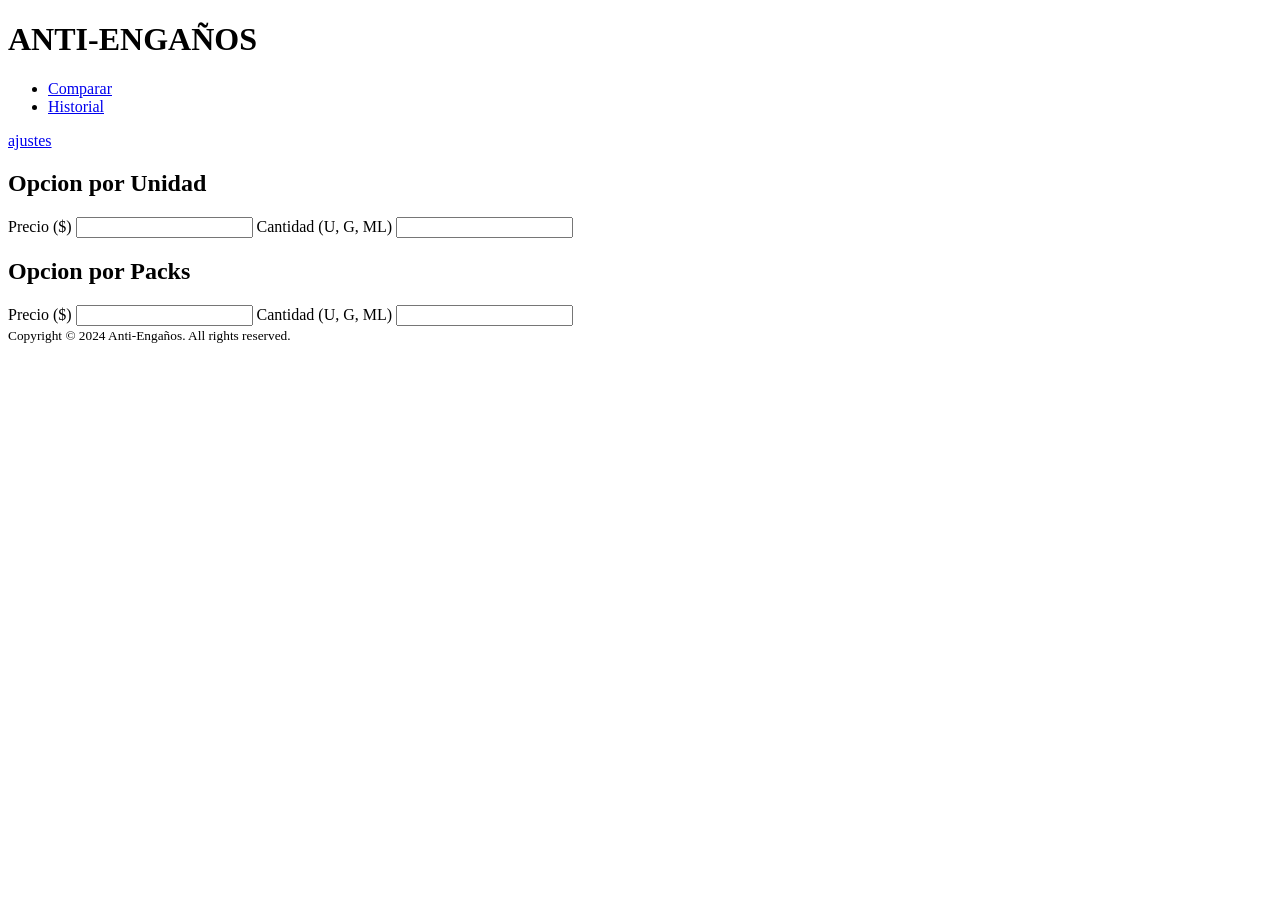
==== page/index.html @ ad062954 "Se empezo con la estructura, falta hacer detalles" ====
<!DOCTYPE html>
<html lang="en">
<head>
    <meta charset="UTF-8">
    <meta name="viewport" content="width=device-width, initial-scale=1.0">
    <title>Document</title>
</head>
<body>
    <!-- CABEZERA DE LA PÁGINA -->
    <header>
        <h1 class="titulo-principal">
            ANTI-ENGAÑOS
        </h1>
        <!-- BARRA DE NAVEGACIÓN -->
        <nav class="barra-nav">
            <ul>
                <li><a href="#">Comparar</a></li>
                <li><a href="#">Historial</a></li>
            </ul>
            <div class="ajustes">
                <a href="#">ajustes</a>
            </div>
        </nav>
    </header>
    <main>
        <!-- SECCIÓN PRINCIPAL DE LA PÁGINA -->
        <section class="comparador">

            <article class="opcionA">
                <h2>Opcion por Unidad</h2>
                <div>
                    <label for="precio-a">Precio ($)</label>
                    <input type="number" id="precio-a">
                    <label for="cantidad-a">Cantidad (U, G, ML)</label>
                    <input type="number" id="cantidad-a">
                </div>
    
            </article>
            <article class="opcionB">
                <h2>Opcion por Packs</h2>
                <div>
                    <label for="precio-b">Precio ($)</label>
                    <input type="number" id="precio-b">
                    <label for="cantidad-b">Cantidad (U, G, ML)</label>
                    <input type="number" id="cantidad-b">
                </div>
            </article>
        </section>
        <!-- SECCIÓN DECORATIVA -->
        <div class="text-decorativo">
            
        </div>
    </main>
    <!-- PIE DE PÁGINA -->
    <footer>
        <small>Copyright © 2024 Anti-Engaños. All rights reserved.</small>
    </footer>
</body>
</html>
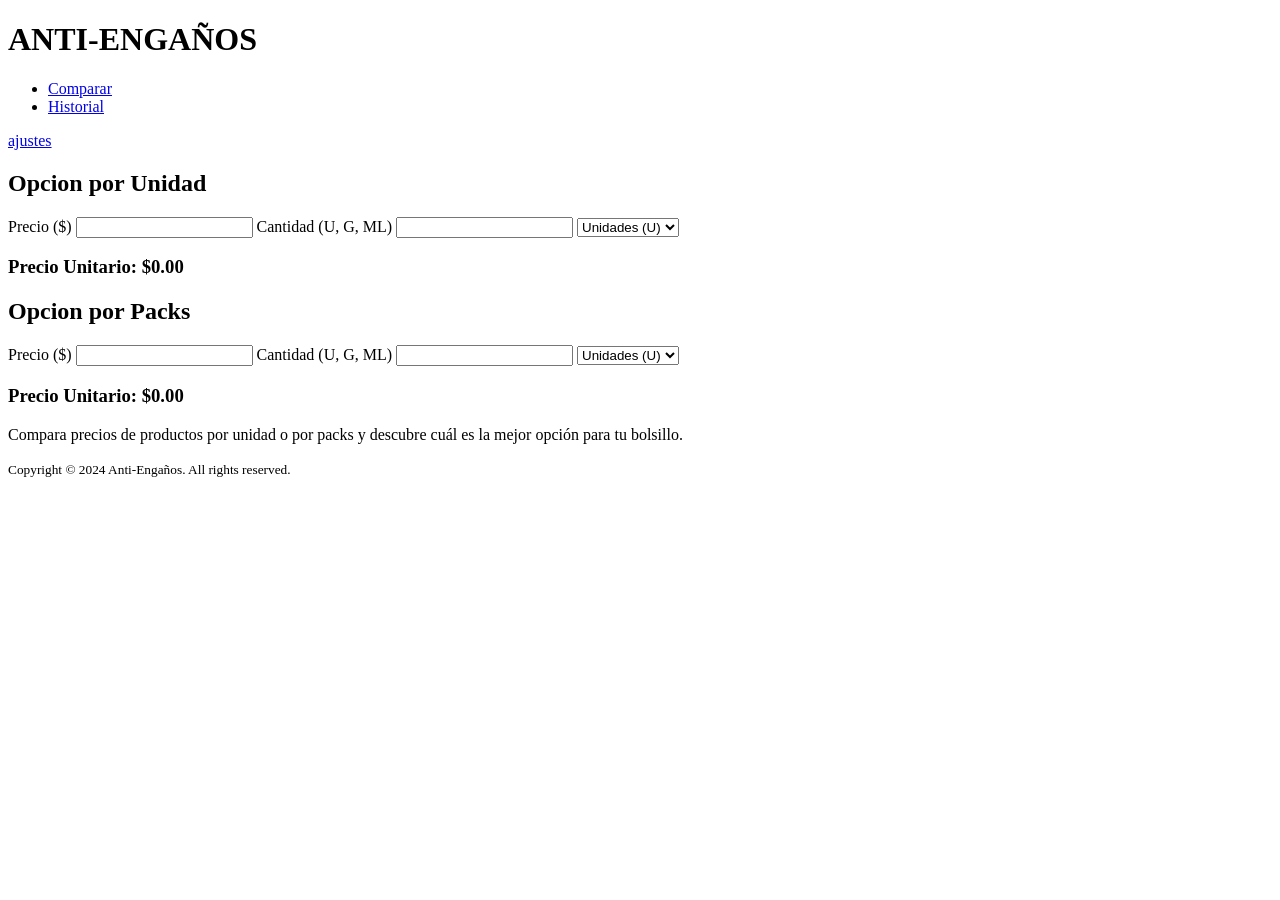
==== commit 45c7f874: "Estructura HTML definitiva con inputs numericos, selectores" ====
--- a/page/index.html
+++ b/page/index.html
@@ -24,30 +24,53 @@
     </header>
     <main>
         <!-- SECCIÓN PRINCIPAL DE LA PÁGINA -->
-        <section class="comparador">
+        <section class="comparadores">
 
             <article class="opcionA">
                 <h2>Opcion por Unidad</h2>
-                <div>
+                <div class="tarjeta-a">
                     <label for="precio-a">Precio ($)</label>
                     <input type="number" id="precio-a">
                     <label for="cantidad-a">Cantidad (U, G, ML)</label>
                     <input type="number" id="cantidad-a">
+                    <select id="selector-a">
+                        <option value="unidades">Unidades (U)</option>
+                        <option value="gramos">Gramos (G)</option>
+                        <option value="mililitros">Mililitros (ML)</option>
+                    </select>
+                    <div class="precio-unitario-a">
+                        <h3>
+                            Precio Unitario: $0.00
+                        </h3>
+                    </div>
                 </div>
     
             </article>
             <article class="opcionB">
                 <h2>Opcion por Packs</h2>
-                <div>
+                <div class="tarjeta-b">
                     <label for="precio-b">Precio ($)</label>
                     <input type="number" id="precio-b">
                     <label for="cantidad-b">Cantidad (U, G, ML)</label>
                     <input type="number" id="cantidad-b">
+                    <select id="selector-b">
+                        <option value="unidades">Unidades (U)</option>
+                        <option value="gramos">Gramos (G)</option>
+                        <option value="mililitros">Mililitros (ML)</option>
+                    </select>
+                    <div class="precio-unitario-b">
+                        <h3>
+                            Precio Unitario: $0.00
+                        </h3>
+                    </div>
                 </div>
             </article>
         </section>
         <!-- SECCIÓN DECORATIVA -->
         <div class="text-decorativo">
+            <p>
+                Compara precios de productos por unidad o por packs y descubre cuál es la mejor opción para tu bolsillo.
+            </p>
             
         </div>
     </main>
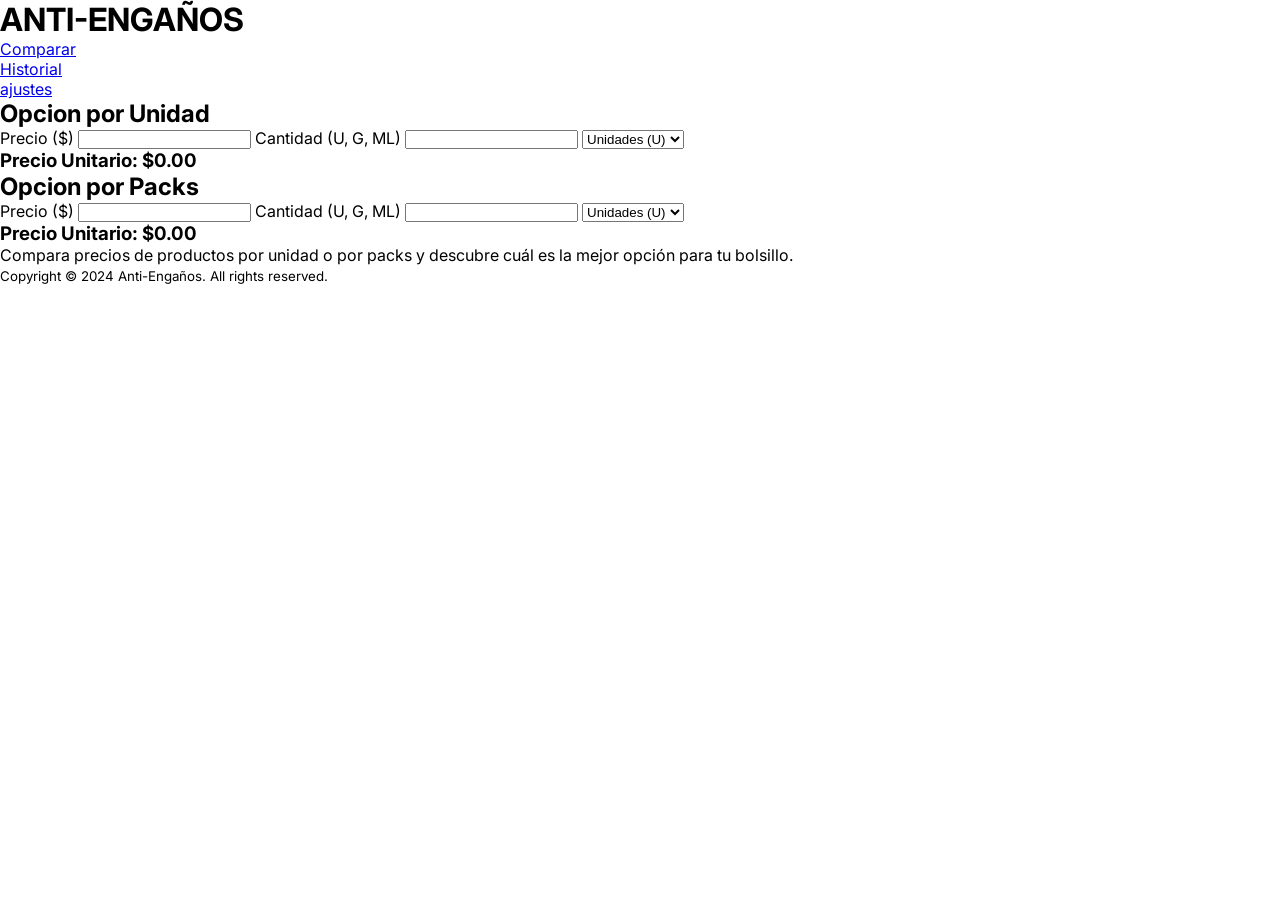
==== commit fd268593: "Reset de estilos/agregacion de fuentes" ====
--- a/page/index.html
+++ b/page/index.html
@@ -3,7 +3,14 @@
 <head>
     <meta charset="UTF-8">
     <meta name="viewport" content="width=device-width, initial-scale=1.0">
-    <title>Document</title>
+    <title>Anti-Engaños</title>
+
+    <!--CSS-->
+    <link rel="stylesheet" href="../styles/styles.css">
+    <!--FUENTE-->
+    <link rel="preconnect" href="https://fonts.googleapis.com">
+<link rel="preconnect" href="https://fonts.gstatic.com" crossorigin>
+<link href="https://fonts.googleapis.com/css2?family=Inter:ital,opsz,wght@0,14..32,100..900;1,14..32,100..900&display=swap" rel="stylesheet">
 </head>
 <body>
     <!-- CABEZERA DE LA PÁGINA -->
--- a/styles/styles.css
+++ b/styles/styles.css
@@ -0,0 +1,11 @@
+/*RESET DE ESTILOS*/
+*{
+    margin: 0;
+    padding: 0;
+    box-sizing: border-box;
+}
+
+/*ESTILOS GENERALES*/
+body{
+    font-family: 'Inter', sans-serif;
+}
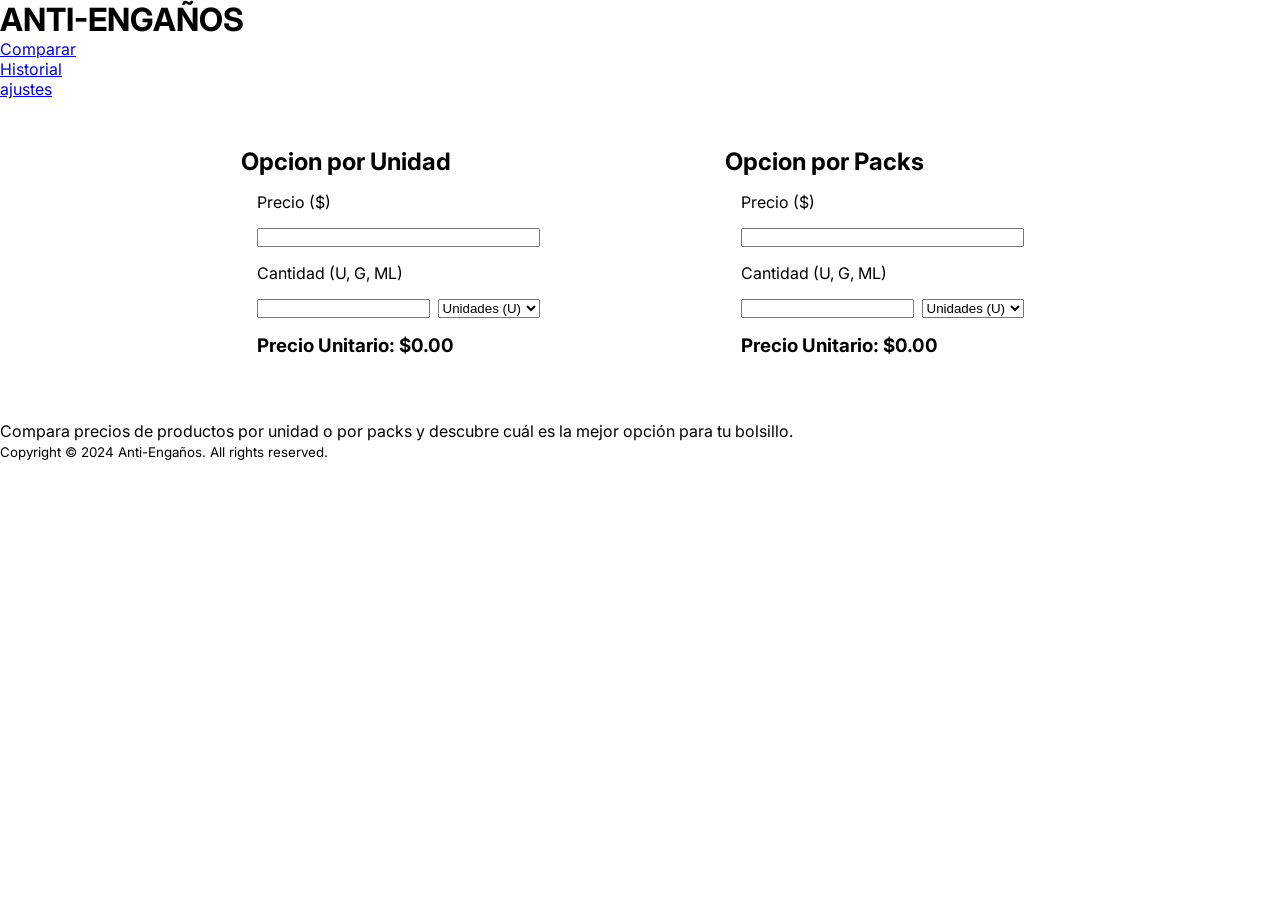
==== commit 3134e7fb: "Se agrego un contenedor para los inputs, y mas diseño" ====
--- a/page/index.html
+++ b/page/index.html
@@ -39,12 +39,14 @@
                     <label for="precio-a">Precio ($)</label>
                     <input type="number" id="precio-a">
                     <label for="cantidad-a">Cantidad (U, G, ML)</label>
-                    <input type="number" id="cantidad-a">
-                    <select id="selector-a">
-                        <option value="unidades">Unidades (U)</option>
-                        <option value="gramos">Gramos (G)</option>
-                        <option value="mililitros">Mililitros (ML)</option>
-                    </select>
+                    <div class="input-container">
+                        <input type="number" id="cantidad-a">
+                        <select id="selector-a">
+                            <option value="unidades">Unidades (U)</option>
+                            <option value="gramos">Gramos (G)</option>
+                            <option value="mililitros">Mililitros (ML)</option>
+                        </select>
+                    </div>
                     <div class="precio-unitario-a">
                         <h3>
                             Precio Unitario: $0.00
@@ -59,12 +61,14 @@
                     <label for="precio-b">Precio ($)</label>
                     <input type="number" id="precio-b">
                     <label for="cantidad-b">Cantidad (U, G, ML)</label>
-                    <input type="number" id="cantidad-b">
-                    <select id="selector-b">
-                        <option value="unidades">Unidades (U)</option>
-                        <option value="gramos">Gramos (G)</option>
-                        <option value="mililitros">Mililitros (ML)</option>
-                    </select>
+                    <div class="input-container">
+                        <input type="number" id="cantidad-b">
+                        <select id="selector-b">
+                            <option value="unidades">Unidades (U)</option>
+                            <option value="gramos">Gramos (G)</option>
+                            <option value="mililitros">Mililitros (ML)</option>
+                        </select>
+                    </div>
                     <div class="precio-unitario-b">
                         <h3>
                             Precio Unitario: $0.00
--- a/styles/styles.css
+++ b/styles/styles.css
@@ -8,4 +8,38 @@
 /*ESTILOS GENERALES*/
 body{
     font-family: 'Inter', sans-serif;
+}
+
+.comparadores{
+    display: flex;
+    justify-content: space-around;
+    align-items: center;
+
+
+    max-width: 1000px;
+    margin: 2rem auto;
+    padding: 1rem;
+}
+
+.input-container{
+    display:flex;
+    gap: 0.5rem;
+    flex: 1;
+
+}
+
+/*ESTILOS COMPARADOR A y B*/
+
+.tarjeta-a{
+    display: flex;
+    flex-direction: column;
+    gap: 1rem;
+    padding: 1rem;
+}
+
+.tarjeta-b{
+    display: flex;
+    flex-direction: column;
+    gap: 1rem;
+    padding: 1rem;
 }
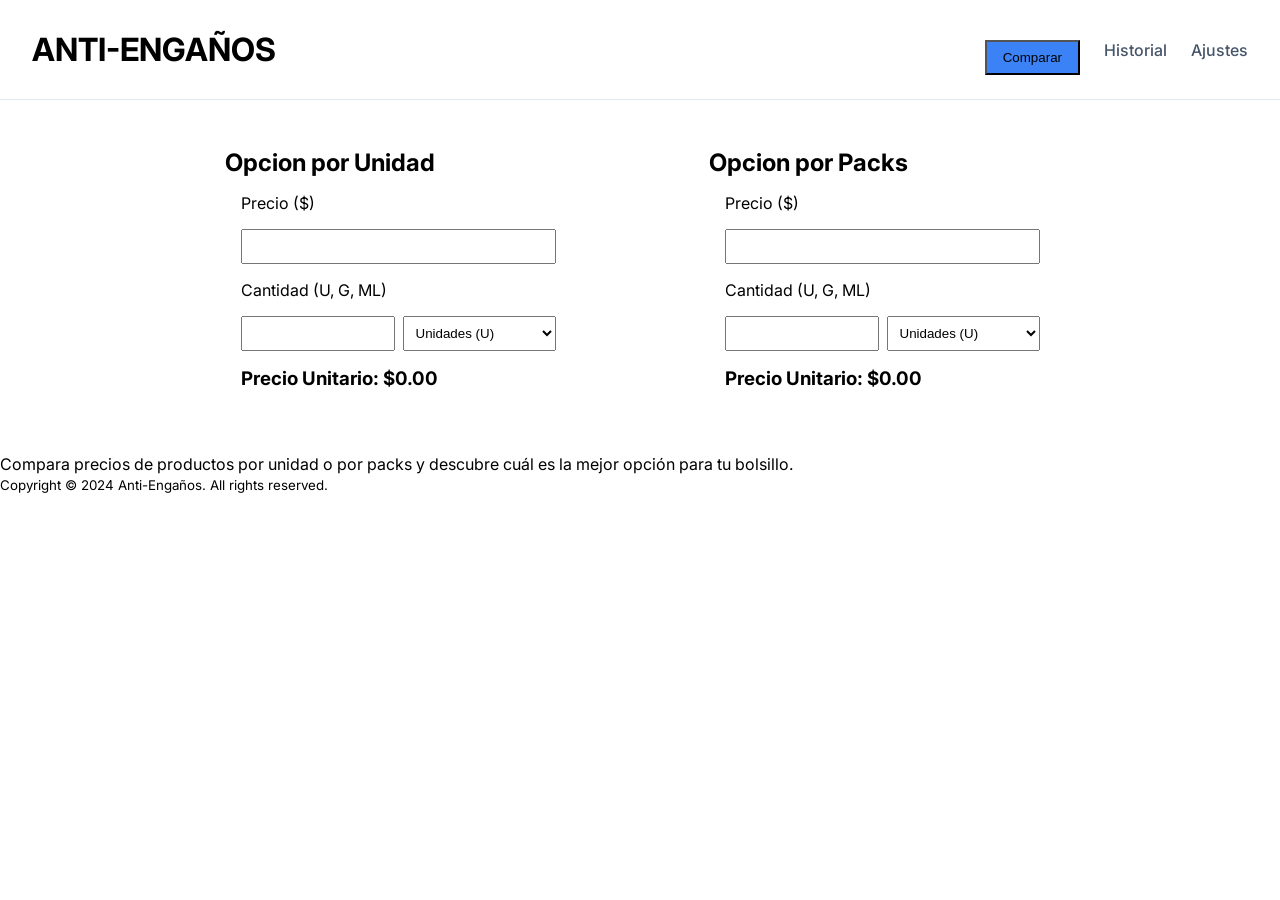
==== commit 0dde30a5: "se diseño el header pero falta mejorarlo" ====
--- a/page/index.html
+++ b/page/index.html
@@ -21,12 +21,11 @@
         <!-- BARRA DE NAVEGACIÓN -->
         <nav class="barra-nav">
             <ul>
-                <li><a href="#">Comparar</a></li>
+                <li><button href="#" class="boton-comparar">Comparar</button></li>
                 <li><a href="#">Historial</a></li>
+                <li><a href="#">Ajustes</a></li>
             </ul>
-            <div class="ajustes">
-                <a href="#">ajustes</a>
-            </div>
+    
         </nav>
     </header>
     <main>
--- a/styles/styles.css
+++ b/styles/styles.css
@@ -10,10 +10,83 @@
     font-family: 'Inter', sans-serif;
 }
 
+/*ESTILOS HEADER*/
+header{
+    display: flex;
+    justify-content: space-between;
+    align-items: center;
+
+
+    padding: 1.5rem 2rem;
+    background-color: #ffffff;
+    border-bottom: 1px solid #e2e8f0;
+}
+.barra-nav{
+    display:flex;
+    justify-content: space-between;
+    align-items: center;
+
+    margin-top: 1rem;
+}
+
+ul{
+    display:flex;
+    gap: 1.5rem;
+    list-style: none;
+}
+
+a{
+    color: #475569;
+    text-decoration: none;
+    font-weight: 500;
+
+}
+
+.boton-comparar{
+    padding: 0.5rem 1rem;
+    background-color: #3b82f6;
+}
+
+
+
+
+
+
+
+
+
+
+
+
+
+
+
+
+
+
+
+
+
+
+
+
+
+
+
+
+
+
+
+
+
+
+
+
+
 .comparadores{
     display: flex;
     justify-content: space-around;
-    align-items: center;
+    align-items: stretch;
 
 
     max-width: 1000px;
@@ -35,6 +108,7 @@
     flex-direction: column;
     gap: 1rem;
     padding: 1rem;
+    flex:1;
 }
 
 .tarjeta-b{
@@ -42,4 +116,10 @@
     flex-direction: column;
     gap: 1rem;
     padding: 1rem;
+    flex:1;
+}
+
+input, select{
+    padding:0.5rem;
+    width: 100%;
 }
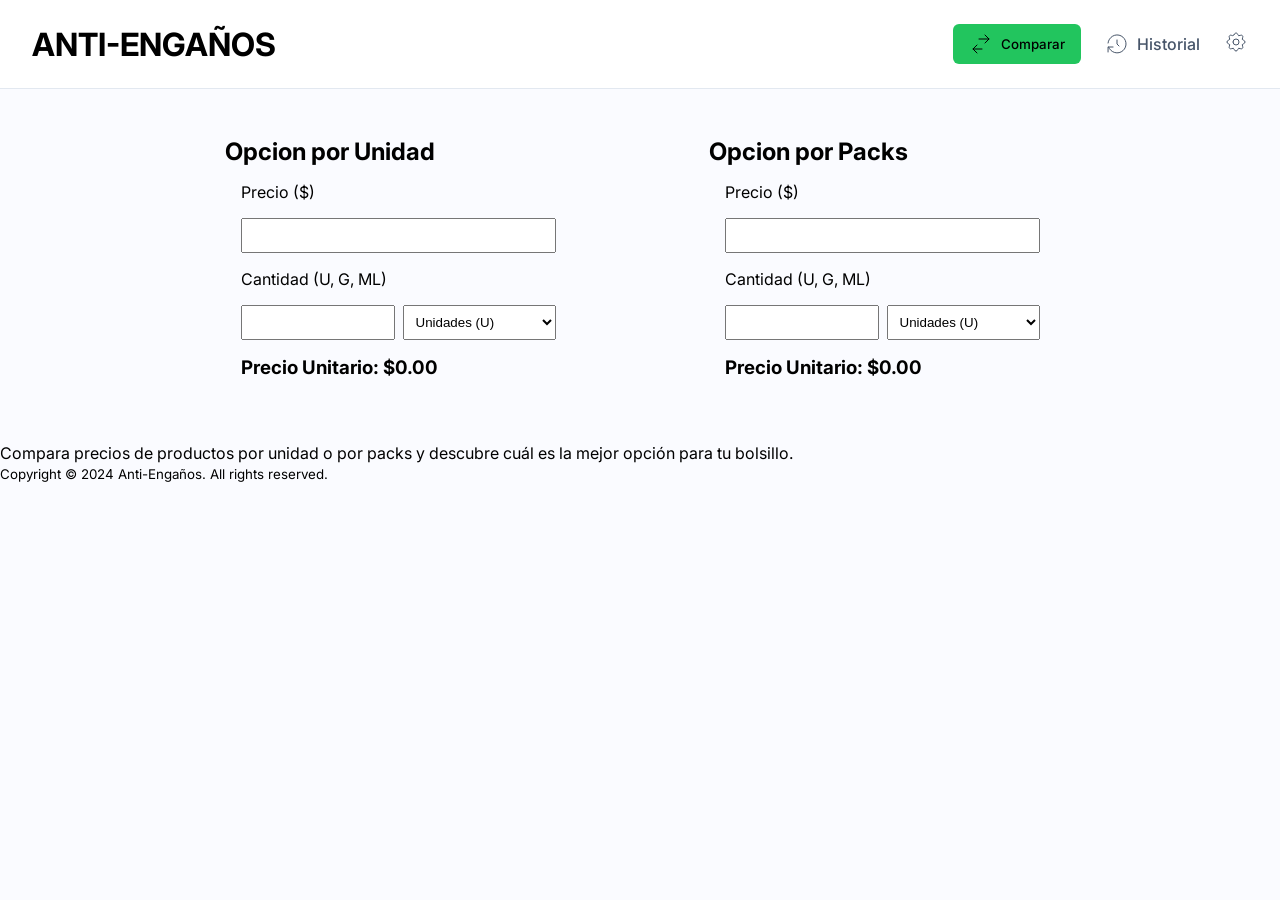
==== commit e45b8e4b: "Se agrego los iconos en el html y se mejoro el diseño del header" ====
--- a/page/index.html
+++ b/page/index.html
@@ -1,92 +1,149 @@
-<!DOCTYPE html>
+<!doctype html>
 <html lang="en">
-<head>
-    <meta charset="UTF-8">
-    <meta name="viewport" content="width=device-width, initial-scale=1.0">
+  <head>
+    <meta charset="UTF-8" />
+    <meta name="viewport" content="width=device-width, initial-scale=1.0" />
     <title>Anti-Engaños</title>
 
     <!--CSS-->
-    <link rel="stylesheet" href="../styles/styles.css">
+    <link rel="stylesheet" href="../styles/styles.css" />
     <!--FUENTE-->
-    <link rel="preconnect" href="https://fonts.googleapis.com">
-<link rel="preconnect" href="https://fonts.gstatic.com" crossorigin>
-<link href="https://fonts.googleapis.com/css2?family=Inter:ital,opsz,wght@0,14..32,100..900;1,14..32,100..900&display=swap" rel="stylesheet">
-</head>
-<body>
+    <link rel="preconnect" href="https://fonts.googleapis.com" />
+    <link rel="preconnect" href="https://fonts.gstatic.com" crossorigin />
+    <link
+      href="https://fonts.googleapis.com/css2?family=Inter:ital,opsz,wght@0,14..32,100..900;1,14..32,100..900&display=swap"
+      rel="stylesheet"
+    />
+  </head>
+  <body>
     <!-- CABEZERA DE LA PÁGINA -->
     <header>
-        <h1 class="titulo-principal">
-            ANTI-ENGAÑOS
-        </h1>
-        <!-- BARRA DE NAVEGACIÓN -->
-        <nav class="barra-nav">
-            <ul>
-                <li><button href="#" class="boton-comparar">Comparar</button></li>
-                <li><a href="#">Historial</a></li>
-                <li><a href="#">Ajustes</a></li>
-            </ul>
-    
-        </nav>
+      <h1 class="titulo-principal">ANTI-ENGAÑOS</h1>
+      <!-- BARRA DE NAVEGACIÓN -->
+      <nav class="barra-nav">
+        <ul>
+          <li>
+            <button href="#" class="boton-comparar">
+              <svg
+                xmlns="http://www.w3.org/2000/svg"
+                width="24"
+                height="24"
+                viewBox="0 0 24 24"
+                fill="none"
+                stroke="currentColor"
+                stroke-width="1"
+                stroke-linecap="round"
+                stroke-linejoin="round"
+                class="icon icon-tabler icons-tabler-outline icon-tabler-switch-horizontal"
+              >
+                <path stroke="none" d="M0 0h24v24H0z" fill="none" />
+                <path d="M16 3l4 4l-4 4" />
+                <path d="M10 7l10 0" />
+                <path d="M8 13l-4 4l4 4" />
+                <path d="M4 17l9 0" />
+              </svg>
+
+              Comparar
+            </button>
+          </li>
+          <li>
+            <a href="#" class="enlace-historial">
+              <svg
+                xmlns="http://www.w3.org/2000/svg"
+                width="24"
+                height="24"
+                viewBox="0 0 24 24"
+                fill="none"
+                stroke="currentColor"
+                stroke-width="1"
+                stroke-linecap="round"
+                stroke-linejoin="round"
+                class="icon icon-tabler icons-tabler-outline icon-tabler-history"
+              >
+                <path stroke="none" d="M0 0h24v24H0z" fill="none" />
+                <path d="M12 8l0 4l2 2" />
+                <path d="M3.05 11a9 9 0 1 1 .5 4m-.5 5v-5h5" />
+              </svg>
+              Historial</a
+            >
+          </li>
+          <li>
+            <a href="#"
+              ><svg
+                xmlns="http://www.w3.org/2000/svg"
+                width="24"
+                height="24"
+                viewBox="0 0 24 24"
+                fill="none"
+                stroke="currentColor"
+                stroke-width="1"
+                stroke-linecap="round"
+                stroke-linejoin="round"
+                class="icon icon-tabler icons-tabler-outline icon-tabler-settings"
+              >
+                <path stroke="none" d="M0 0h24v24H0z" fill="none" />
+                <path
+                  d="M10.325 4.317c.426 -1.756 2.924 -1.756 3.35 0a1.724 1.724 0 0 0 2.573 1.066c1.543 -.94 3.31 .826 2.37 2.37a1.724 1.724 0 0 0 1.065 2.572c1.756 .426 1.756 2.924 0 3.35a1.724 1.724 0 0 0 -1.066 2.573c.94 1.543 -.826 3.31 -2.37 2.37a1.724 1.724 0 0 0 -2.572 1.065c-.426 1.756 -2.924 1.756 -3.35 0a1.724 1.724 0 0 0 -2.573 -1.066c-1.543 .94 -3.31 -.826 -2.37 -2.37a1.724 1.724 0 0 0 -1.065 -2.572c-1.756 -.426 -1.756 -2.924 0 -3.35a1.724 1.724 0 0 0 1.066 -2.573c-.94 -1.543 .826 -3.31 2.37 -2.37c1 .608 2.296 .07 2.572 -1.065"
+                />
+                <path d="M9 12a3 3 0 1 0 6 0a3 3 0 0 0 -6 0" /></svg
+            ></a>
+          </li>
+        </ul>
+      </nav>
     </header>
     <main>
-        <!-- SECCIÓN PRINCIPAL DE LA PÁGINA -->
-        <section class="comparadores">
-
-            <article class="opcionA">
-                <h2>Opcion por Unidad</h2>
-                <div class="tarjeta-a">
-                    <label for="precio-a">Precio ($)</label>
-                    <input type="number" id="precio-a">
-                    <label for="cantidad-a">Cantidad (U, G, ML)</label>
-                    <div class="input-container">
-                        <input type="number" id="cantidad-a">
-                        <select id="selector-a">
-                            <option value="unidades">Unidades (U)</option>
-                            <option value="gramos">Gramos (G)</option>
-                            <option value="mililitros">Mililitros (ML)</option>
-                        </select>
-                    </div>
-                    <div class="precio-unitario-a">
-                        <h3>
-                            Precio Unitario: $0.00
-                        </h3>
-                    </div>
-                </div>
-    
-            </article>
-            <article class="opcionB">
-                <h2>Opcion por Packs</h2>
-                <div class="tarjeta-b">
-                    <label for="precio-b">Precio ($)</label>
-                    <input type="number" id="precio-b">
-                    <label for="cantidad-b">Cantidad (U, G, ML)</label>
-                    <div class="input-container">
-                        <input type="number" id="cantidad-b">
-                        <select id="selector-b">
-                            <option value="unidades">Unidades (U)</option>
-                            <option value="gramos">Gramos (G)</option>
-                            <option value="mililitros">Mililitros (ML)</option>
-                        </select>
-                    </div>
-                    <div class="precio-unitario-b">
-                        <h3>
-                            Precio Unitario: $0.00
-                        </h3>
-                    </div>
-                </div>
-            </article>
-        </section>
-        <!-- SECCIÓN DECORATIVA -->
-        <div class="text-decorativo">
-            <p>
-                Compara precios de productos por unidad o por packs y descubre cuál es la mejor opción para tu bolsillo.
-            </p>
-            
-        </div>
+      <!-- SECCIÓN PRINCIPAL DE LA PÁGINA -->
+      <section class="comparadores">
+        <article class="opcionA">
+          <h2>Opcion por Unidad</h2>
+          <div class="tarjeta-a">
+            <label for="precio-a">Precio ($)</label>
+            <input type="number" id="precio-a" />
+            <label for="cantidad-a">Cantidad (U, G, ML)</label>
+            <div class="input-container">
+              <input type="number" id="cantidad-a" />
+              <select id="selector-a">
+                <option value="unidades">Unidades (U)</option>
+                <option value="gramos">Gramos (G)</option>
+                <option value="mililitros">Mililitros (ML)</option>
+              </select>
+            </div>
+            <div class="precio-unitario-a">
+              <h3>Precio Unitario: $0.00</h3>
+            </div>
+          </div>
+        </article>
+        <article class="opcionB">
+          <h2>Opcion por Packs</h2>
+          <div class="tarjeta-b">
+            <label for="precio-b">Precio ($)</label>
+            <input type="number" id="precio-b" />
+            <label for="cantidad-b">Cantidad (U, G, ML)</label>
+            <div class="input-container">
+              <input type="number" id="cantidad-b" />
+              <select id="selector-b">
+                <option value="unidades">Unidades (U)</option>
+                <option value="gramos">Gramos (G)</option>
+                <option value="mililitros">Mililitros (ML)</option>
+              </select>
+            </div>
+            <div class="precio-unitario-b">
+              <h3>Precio Unitario: $0.00</h3>
+            </div>
+          </div>
+        </article>
+      </section>
+      <!-- SECCIÓN DECORATIVA -->
+      <div class="text-decorativo">
+        <p>
+          Compara precios de productos por unidad o por packs y descubre cuál es
+          la mejor opción para tu bolsillo.
+        </p>
+      </div>
     </main>
     <!-- PIE DE PÁGINA -->
     <footer>
-        <small>Copyright © 2024 Anti-Engaños. All rights reserved.</small>
+      <small>Copyright © 2024 Anti-Engaños. All rights reserved.</small>
     </footer>
-</body>
-</html>+  </body>
+</html>
--- a/styles/styles.css
+++ b/styles/styles.css
@@ -8,6 +8,7 @@
 /*ESTILOS GENERALES*/
 body{
     font-family: 'Inter', sans-serif;
+    background-color: #FAFBFF;
 }
 
 /*ESTILOS HEADER*/
@@ -23,16 +24,16 @@
 }
 .barra-nav{
     display:flex;
-    justify-content: space-between;
     align-items: center;
 
-    margin-top: 1rem;
 }
 
 ul{
     display:flex;
     gap: 1.5rem;
     list-style: none;
+
+    align-items: center;
 }
 
 a{
@@ -43,10 +44,27 @@
 }
 
 .boton-comparar{
+    display: flex;
+    align-items: center;
+    gap: 0.5rem;
+
+
+
+
     padding: 0.5rem 1rem;
-    background-color: #3b82f6;
+    background-color: #22C55E;
+    border: none;
+    border-radius: 6px;
+
+    font-family: inherit;
+    font-weight: 500;
 }
 
+.enlace-historial{
+    display: flex;
+    align-items: center;
+    gap: 0.5rem;
+}
 
 
 
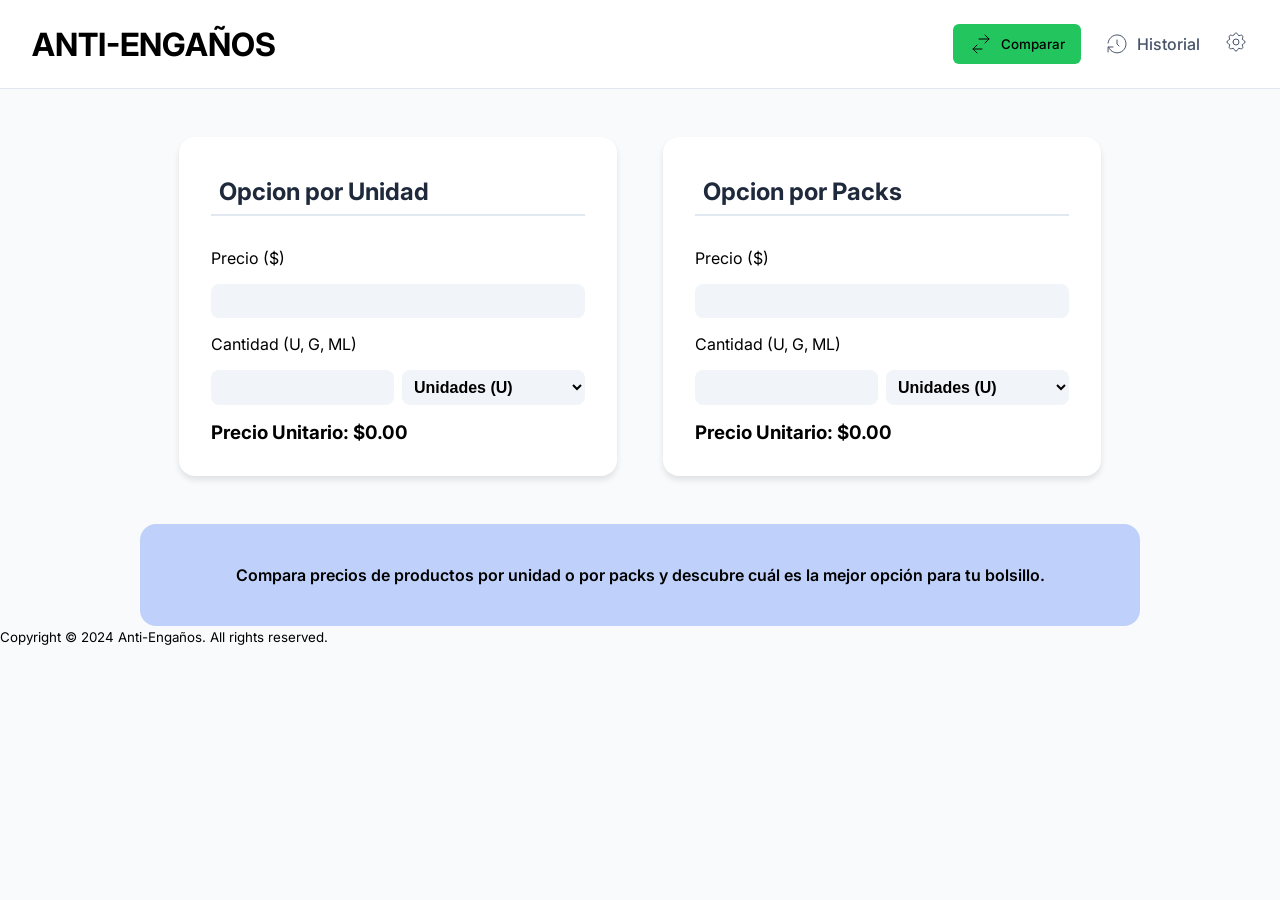
==== commit 2cc58c36: "mejor diseño de las card y otras cosas" ====
--- a/page/index.html
+++ b/page/index.html
@@ -95,8 +95,9 @@
       <!-- SECCIÓN PRINCIPAL DE LA PÁGINA -->
       <section class="comparadores">
         <article class="opcionA">
-          <h2>Opcion por Unidad</h2>
+          
           <div class="tarjeta-a">
+            <h2>Opcion por Unidad</h2>
             <label for="precio-a">Precio ($)</label>
             <input type="number" id="precio-a" />
             <label for="cantidad-a">Cantidad (U, G, ML)</label>
@@ -114,8 +115,9 @@
           </div>
         </article>
         <article class="opcionB">
-          <h2>Opcion por Packs</h2>
+          
           <div class="tarjeta-b">
+            <h2>Opcion por Packs</h2>
             <label for="precio-b">Precio ($)</label>
             <input type="number" id="precio-b" />
             <label for="cantidad-b">Cantidad (U, G, ML)</label>
--- a/styles/styles.css
+++ b/styles/styles.css
@@ -8,7 +8,7 @@
 /*ESTILOS GENERALES*/
 body{
     font-family: 'Inter', sans-serif;
-    background-color: #FAFBFF;
+    background-color: #f8fafc;
 }
 
 /*ESTILOS HEADER*/
@@ -69,35 +69,7 @@
 
 
 
-
-
-
-
-
-
-
-
-
-
-
-
-
-
-
-
-
-
-
-
-
-
-
-
-
-
-
-
-
+/*ESTILOS COMPARADORES*/
 
 
 
@@ -127,6 +99,11 @@
     gap: 1rem;
     padding: 1rem;
     flex:1;
+
+    background-color: #ffffff;
+    border-radius: 16px;
+    padding: 2rem;
+    box-shadow: 0 4px 6px rgba(0, 0, 0, 0.1);
 }
 
 .tarjeta-b{
@@ -135,9 +112,46 @@
     gap: 1rem;
     padding: 1rem;
     flex:1;
+    background-color: #ffffff;
+    border-radius: 16px;
+    padding: 2rem;
+    box-shadow: 0 4px 6px rgba(0, 0, 0, 0.1);
+
+}
+.tarjeta-b h2, .tarjeta-a h2{
+    color: #1e293b;
+    padding: 0.5rem;
+    margin-bottom: 1rem;
+    border-bottom: 2px solid #e2e8f0;
 }
 
 input, select{
     padding:0.5rem;
     width: 100%;
+
+    border: none;
+    background-color: #F1F5F9;
+    font-size: 1rem;
+    font-weight: 600;
+    border-radius: 8px;
+
+
+}
+
+
+/*Estilo de texto*/
+.text-decorativo{
+    padding: 1.55rem;
+    text-align: center;
+    background-color: #bfd1fa;
+    color: black;
+
+    max-width: 1000px;
+    margin: 0 auto;
+    border-radius: 16px;
+}
+
+.text-decorativo p{
+    padding: 1rem;
+    font-weight: 600;
 }
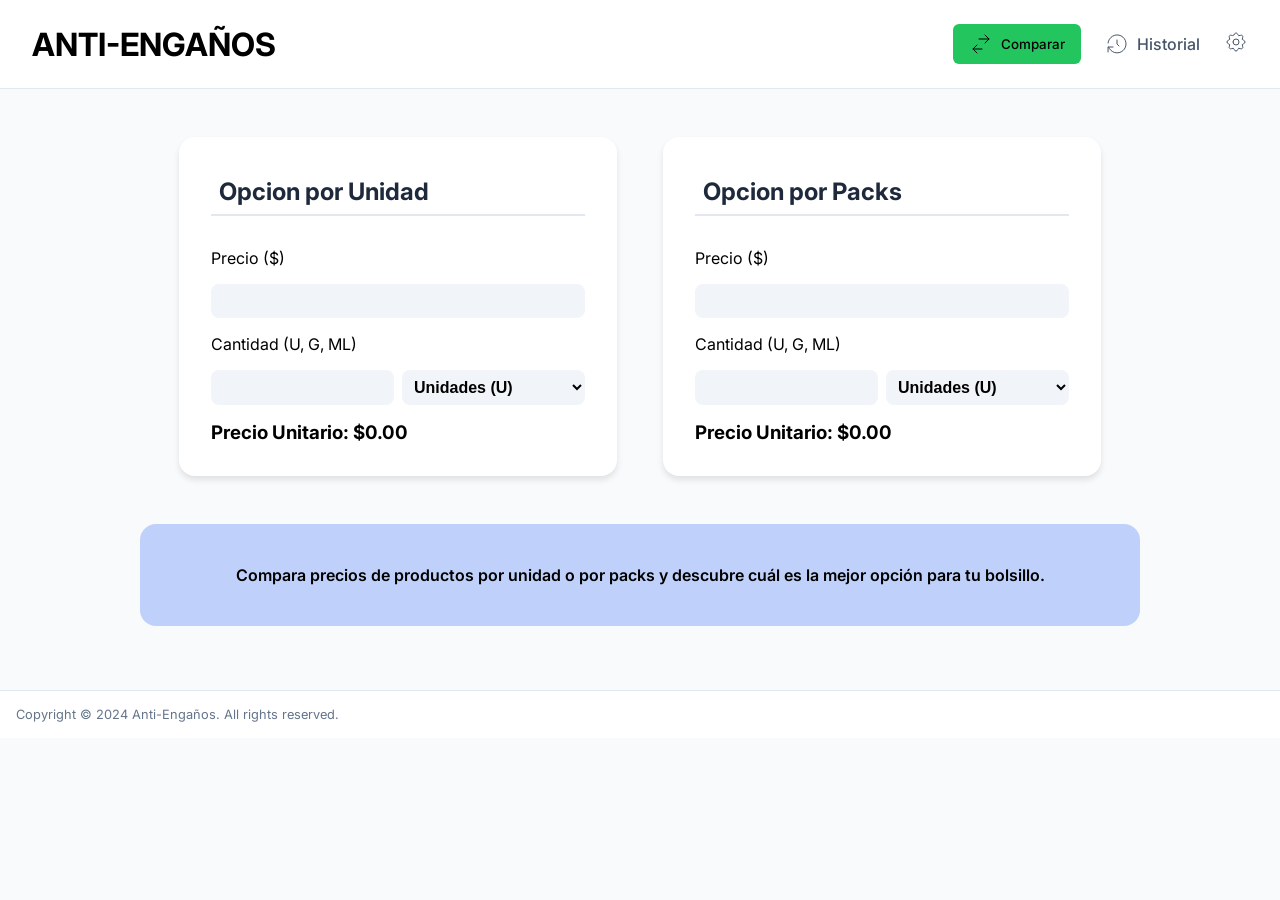
==== commit a19b0858: "conexion con js" ====
--- a/page/index.html
+++ b/page/index.html
@@ -14,6 +14,8 @@
       href="https://fonts.googleapis.com/css2?family=Inter:ital,opsz,wght@0,14..32,100..900;1,14..32,100..900&display=swap"
       rel="stylesheet"
     />
+
+    <script defer src="../app/app.js"></script>
   </head>
   <body>
     <!-- CABEZERA DE LA PÁGINA -->
--- a/styles/styles.css
+++ b/styles/styles.css
@@ -154,4 +154,23 @@
 .text-decorativo p{
     padding: 1rem;
     font-weight: 600;
+}
+
+
+/*ESTILOS Footer*/
+
+footer{
+    display:flex;
+    justify-content: space-between;
+    margin: 4rem  auto;
+    padding: 1rem;
+    border-top: 1px solid #e2e8f0;
+    width: 100%;
+
+    background-color: #ffffff;
+}
+
+footer small{
+    font-size: 0.8rem;
+    color: #64748b;
 }
